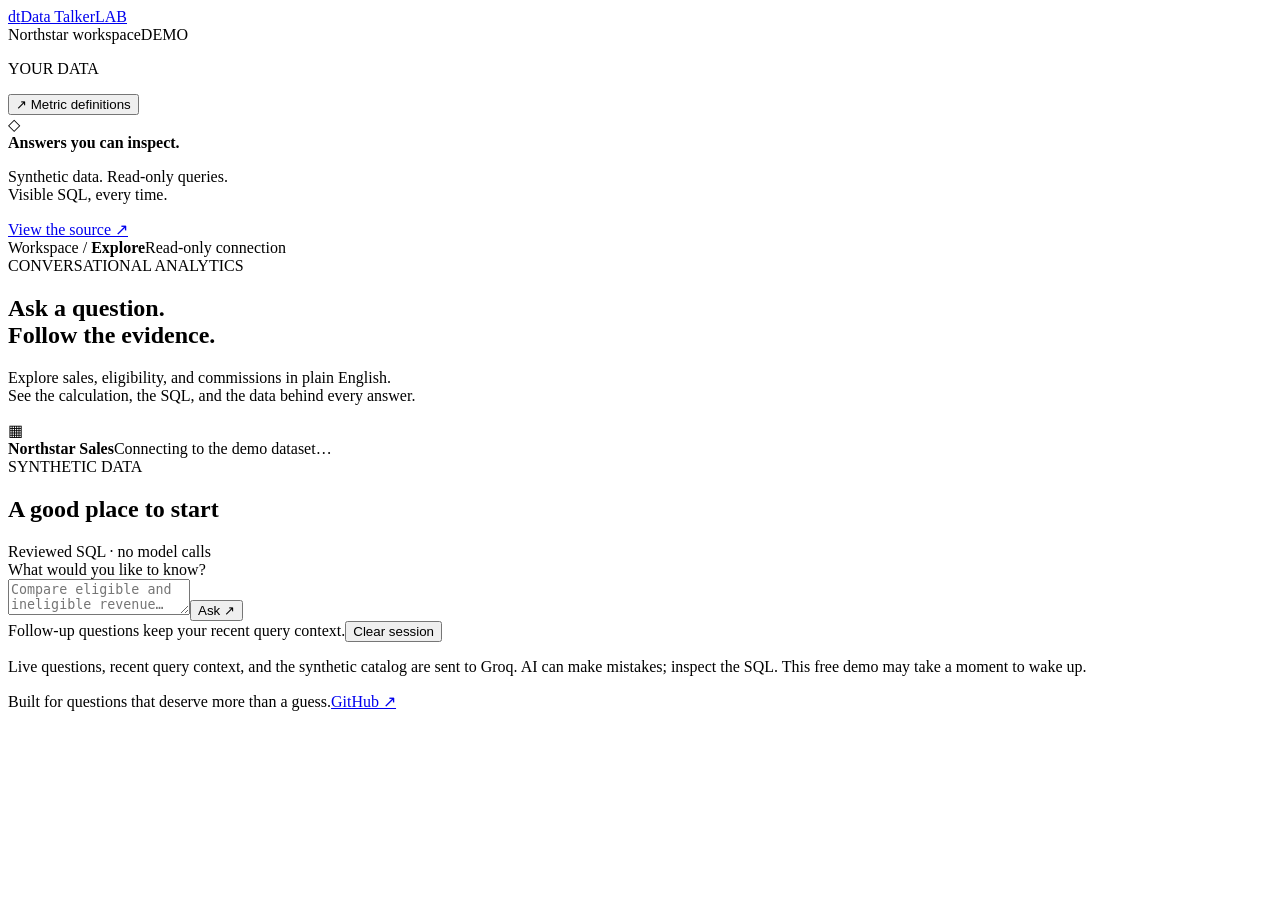
==== web/index.html @ b3b8bec2 "Ship grounded read-only conversational analytics demo" ====
<!doctype html><html lang="en"><head><meta charset="utf-8"><meta name="viewport" content="width=device-width,initial-scale=1"><title>Data Talker — Questions into evidence</title><link rel="stylesheet" href="/assets/style.css"><script src="/assets/app.js" defer></script></head><body><aside class="sidebar"><a class="brand" href="/" aria-label="Data Talker home"><span class="logo">d<span>t</span></span>Data Talker<span class="beta">LAB</span></a><div class="workspace"><span class="dot"></span><span>Northstar workspace</span><span class="tag">DEMO</span></div><p class="section-label">YOUR DATA</p><div id="tables" class="tables"></div><button id="definitions" class="subtle">↗ Metric definitions</button><div class="side-bottom"><div class="security-icon">◇</div><strong>Answers you can inspect.</strong><p>Synthetic data. Read-only queries.<br>Visible SQL, every time.</p><a href="https://github.com/aryanparab/Data-Talker" target="_blank" rel="noopener">View the source ↗</a></div></aside><main><header><span>Workspace <span class="slash">/</span> <b>Explore</b></span><span class="system"><span class="dot"></span>Read-only connection</span></header><section class="intro"><div class="eyebrow">CONVERSATIONAL ANALYTICS</div><h1>Ask a question.<br><span>Follow the evidence.</span></h1><p>Explore sales, eligibility, and commissions in plain English.<br>See the calculation, the SQL, and the data behind every answer.</p><div class="dataset"><span class="dataset-symbol">▦</span><div><strong id="dataset-title">Northstar Sales</strong><span id="dataset-meta">Connecting to the demo dataset…</span></div><span class="dataset-badge">SYNTHETIC DATA</span></div></section><section class="starter" aria-label="Verified examples"><div class="section-heading"><h2>A good place to start</h2><span>Reviewed SQL · no model calls</span></div><div id="examples" class="examples"></div></section><section id="conversation" aria-live="polite"></section><section class="composer-section"><form id="query-form"><label for="question">What would you like to know?</label><div class="input-row"><textarea id="question" rows="2" maxlength="1200" placeholder="Compare eligible and ineligible revenue…" required minlength="2"></textarea><button id="send" type="submit" aria-label="Run question">Ask <span>↗</span></button></div><div class="composer-footer"><span>Follow-up questions keep your recent query context.</span><button type="button" id="clear">Clear session</button></div></form><p class="privacy">Live questions, recent query context, and the synthetic catalog are sent to Groq. AI can make mistakes; inspect the SQL. This free demo may take a moment to wake up.</p></section><footer><span>Built for questions that deserve more than a guess.</span><a href="https://github.com/aryanparab/Data-Talker" target="_blank" rel="noopener">GitHub ↗</a></footer></main><dialog id="definition-dialog"><div class="dialog-head"><h2>How the metrics work</h2><button id="close-dialog" aria-label="Close definitions">×</button></div><p>These definitions are supplied to the model alongside the current schema.</p><div id="definition-list"></div></dialog></body></html>
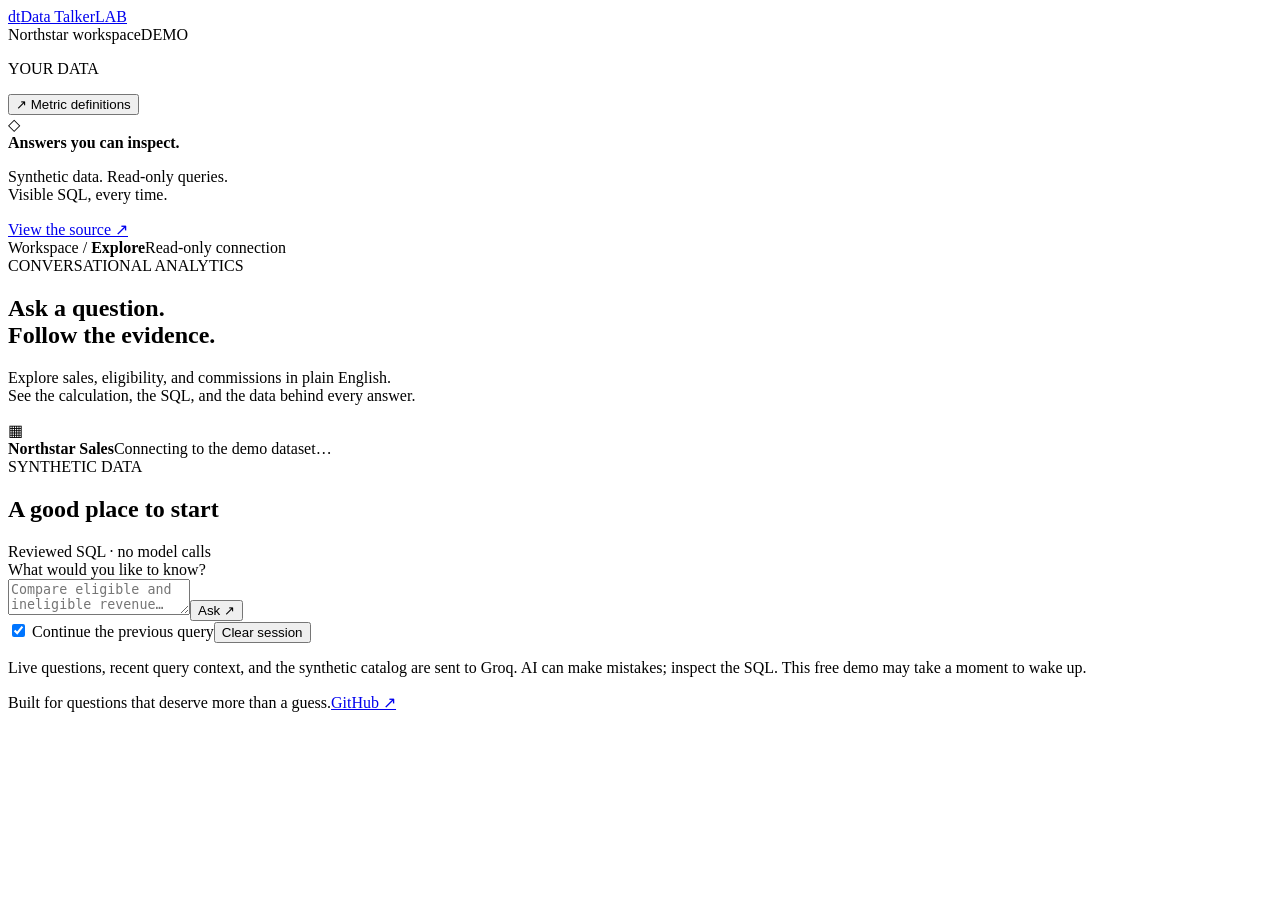
==== commit 606eedd6: "Preserve grouped follow-ups and make source reviewable" ====
--- a/web/index.html
+++ b/web/index.html
@@ -1 +1,117 @@
-<!doctype html><html lang="en"><head><meta charset="utf-8"><meta name="viewport" content="width=device-width,initial-scale=1"><title>Data Talker — Questions into evidence</title><link rel="stylesheet" href="/assets/style.css"><script src="/assets/app.js" defer></script></head><body><aside class="sidebar"><a class="brand" href="/" aria-label="Data Talker home"><span class="logo">d<span>t</span></span>Data Talker<span class="beta">LAB</span></a><div class="workspace"><span class="dot"></span><span>Northstar workspace</span><span class="tag">DEMO</span></div><p class="section-label">YOUR DATA</p><div id="tables" class="tables"></div><button id="definitions" class="subtle">↗ Metric definitions</button><div class="side-bottom"><div class="security-icon">◇</div><strong>Answers you can inspect.</strong><p>Synthetic data. Read-only queries.<br>Visible SQL, every time.</p><a href="https://github.com/aryanparab/Data-Talker" target="_blank" rel="noopener">View the source ↗</a></div></aside><main><header><span>Workspace <span class="slash">/</span> <b>Explore</b></span><span class="system"><span class="dot"></span>Read-only connection</span></header><section class="intro"><div class="eyebrow">CONVERSATIONAL ANALYTICS</div><h1>Ask a question.<br><span>Follow the evidence.</span></h1><p>Explore sales, eligibility, and commissions in plain English.<br>See the calculation, the SQL, and the data behind every answer.</p><div class="dataset"><span class="dataset-symbol">▦</span><div><strong id="dataset-title">Northstar Sales</strong><span id="dataset-meta">Connecting to the demo dataset…</span></div><span class="dataset-badge">SYNTHETIC DATA</span></div></section><section class="starter" aria-label="Verified examples"><div class="section-heading"><h2>A good place to start</h2><span>Reviewed SQL · no model calls</span></div><div id="examples" class="examples"></div></section><section id="conversation" aria-live="polite"></section><section class="composer-section"><form id="query-form"><label for="question">What would you like to know?</label><div class="input-row"><textarea id="question" rows="2" maxlength="1200" placeholder="Compare eligible and ineligible revenue…" required minlength="2"></textarea><button id="send" type="submit" aria-label="Run question">Ask <span>↗</span></button></div><div class="composer-footer"><span>Follow-up questions keep your recent query context.</span><button type="button" id="clear">Clear session</button></div></form><p class="privacy">Live questions, recent query context, and the synthetic catalog are sent to Groq. AI can make mistakes; inspect the SQL. This free demo may take a moment to wake up.</p></section><footer><span>Built for questions that deserve more than a guess.</span><a href="https://github.com/aryanparab/Data-Talker" target="_blank" rel="noopener">GitHub ↗</a></footer></main><dialog id="definition-dialog"><div class="dialog-head"><h2>How the metrics work</h2><button id="close-dialog" aria-label="Close definitions">×</button></div><p>These definitions are supplied to the model alongside the current schema.</p><div id="definition-list"></div></dialog></body></html>
+<!doctype html>
+<html lang="en">
+  <head>
+    <meta charset="utf-8" />
+    <meta name="viewport" content="width=device-width,initial-scale=1" />
+    <title>Data Talker — Questions into evidence</title>
+    <link rel="stylesheet" href="/assets/style.css" />
+    <script src="/assets/app.js" defer></script>
+  </head>
+  <body>
+    <aside class="sidebar">
+      <a class="brand" href="/" aria-label="Data Talker home"
+        ><span class="logo">d<span>t</span></span
+        >Data Talker<span class="beta">LAB</span></a
+      >
+      <div class="workspace">
+        <span class="dot"></span><span>Northstar workspace</span
+        ><span class="tag">DEMO</span>
+      </div>
+      <p class="section-label">YOUR DATA</p>
+      <div id="tables" class="tables"></div>
+      <button id="definitions" class="subtle">↗ Metric definitions</button>
+      <div class="side-bottom">
+        <div class="security-icon">◇</div>
+        <strong>Answers you can inspect.</strong>
+        <p>Synthetic data. Read-only queries.<br />Visible SQL, every time.</p>
+        <a
+          href="https://github.com/aryanparab/Data-Talker"
+          target="_blank"
+          rel="noopener"
+          >View the source ↗</a
+        >
+      </div>
+    </aside>
+    <main>
+      <header>
+        <span>Workspace <span class="slash">/</span> <b>Explore</b></span
+        ><span class="system"
+          ><span class="dot"></span>Read-only connection</span
+        >
+      </header>
+      <section class="intro">
+        <div class="eyebrow">CONVERSATIONAL ANALYTICS</div>
+        <h1>Ask a question.<br /><span>Follow the evidence.</span></h1>
+        <p>
+          Explore sales, eligibility, and commissions in plain English.<br />See
+          the calculation, the SQL, and the data behind every answer.
+        </p>
+        <div class="dataset">
+          <span class="dataset-symbol">▦</span>
+          <div>
+            <strong id="dataset-title">Northstar Sales</strong
+            ><span id="dataset-meta">Connecting to the demo dataset…</span>
+          </div>
+          <span class="dataset-badge">SYNTHETIC DATA</span>
+        </div>
+      </section>
+      <section class="starter" aria-label="Verified examples">
+        <div class="section-heading">
+          <h2>A good place to start</h2>
+          <span>Reviewed SQL · no model calls</span>
+        </div>
+        <div id="examples" class="examples"></div>
+      </section>
+      <section id="conversation" aria-live="polite"></section>
+      <section class="composer-section">
+        <form id="query-form">
+          <label for="question">What would you like to know?</label>
+          <div class="input-row">
+            <textarea
+              id="question"
+              rows="2"
+              maxlength="1200"
+              placeholder="Compare eligible and ineligible revenue…"
+              required
+              minlength="2"
+            ></textarea
+            ><button id="send" type="submit" aria-label="Run question">
+              Ask <span>↗</span>
+            </button>
+          </div>
+          <div class="composer-footer">
+            <label class="followup-label"
+              ><input type="checkbox" id="follow-up" checked /> Continue the
+              previous query</label
+            ><button type="button" id="clear">Clear session</button>
+          </div>
+        </form>
+        <p class="privacy">
+          Live questions, recent query context, and the synthetic catalog are
+          sent to Groq. AI can make mistakes; inspect the SQL. This free demo
+          may take a moment to wake up.
+        </p>
+      </section>
+      <footer>
+        <span>Built for questions that deserve more than a guess.</span
+        ><a
+          href="https://github.com/aryanparab/Data-Talker"
+          target="_blank"
+          rel="noopener"
+          >GitHub ↗</a
+        >
+      </footer>
+    </main>
+    <dialog id="definition-dialog">
+      <div class="dialog-head">
+        <h2>How the metrics work</h2>
+        <button id="close-dialog" aria-label="Close definitions">×</button>
+      </div>
+      <p>
+        These definitions are supplied to the model alongside the current
+        schema.
+      </p>
+      <div id="definition-list"></div>
+    </dialog>
+  </body>
+</html>
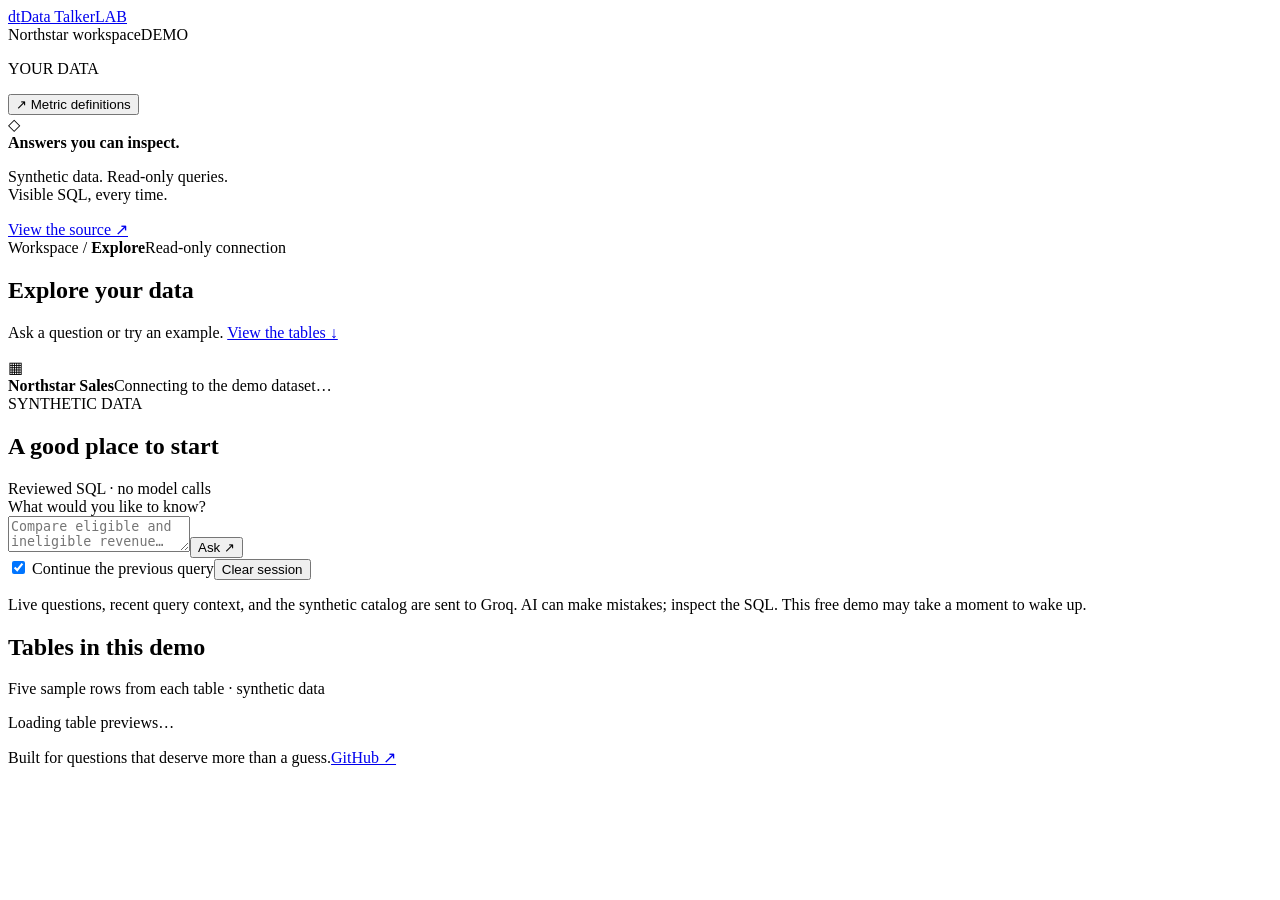
==== commit f4d9712e: "Add real table previews and shorten workspace introduction" ====
--- a/web/index.html
+++ b/web/index.html
@@ -4,10 +4,12 @@
     <meta charset="utf-8" />
     <meta name="viewport" content="width=device-width,initial-scale=1" />
     <title>Data Talker — Questions into evidence</title>
-    <link rel="stylesheet" href="/assets/style.css" />
-    <script src="/assets/app.js" defer></script>
+    <link rel="stylesheet" href="/assets/style.css?v=3" />
+    <script src="/assets/app.js?v=2" defer></script>
+    <link rel="stylesheet" href="/assets/previews.css" />
+    <script src="/assets/previews.js" defer></script>
   </head>
-  <body>
+  <body class="workspace-page">
     <aside class="sidebar">
       <a class="brand" href="/" aria-label="Data Talker home"
         ><span class="logo">d<span>t</span></span
@@ -25,7 +27,7 @@
         <strong>Answers you can inspect.</strong>
         <p>Synthetic data. Read-only queries.<br />Visible SQL, every time.</p>
         <a
-          href="https://github.com/aryanparab/Data-Talker"
+          href="https://github.com/aryanparab/Data-Talker/tree/prod"
           target="_blank"
           rel="noopener"
           >View the source ↗</a
@@ -40,11 +42,10 @@
         >
       </header>
       <section class="intro">
-        <div class="eyebrow">CONVERSATIONAL ANALYTICS</div>
-        <h1>Ask a question.<br /><span>Follow the evidence.</span></h1>
+        <h1>Explore your data</h1>
         <p>
-          Explore sales, eligibility, and commissions in plain English.<br />See
-          the calculation, the SQL, and the data behind every answer.
+          Ask a question or try an example.
+          <a href="#data-preview">View the tables ↓</a>
         </p>
         <div class="dataset">
           <span class="dataset-symbol">▦</span>
@@ -92,10 +93,23 @@
           may take a moment to wake up.
         </p>
       </section>
+      <section
+        class="data-preview-section"
+        id="data-preview"
+        aria-labelledby="preview-heading"
+      >
+        <div class="preview-section-head">
+          <h2 id="preview-heading">Tables in this demo</h2>
+          <p>Five sample rows from each table · synthetic data</p>
+        </div>
+        <div id="dataset-previews" aria-live="polite">
+          <p class="preview-loading">Loading table previews…</p>
+        </div>
+      </section>
       <footer>
         <span>Built for questions that deserve more than a guess.</span
         ><a
-          href="https://github.com/aryanparab/Data-Talker"
+          href="https://github.com/aryanparab/Data-Talker/tree/prod"
           target="_blank"
           rel="noopener"
           >GitHub ↗</a
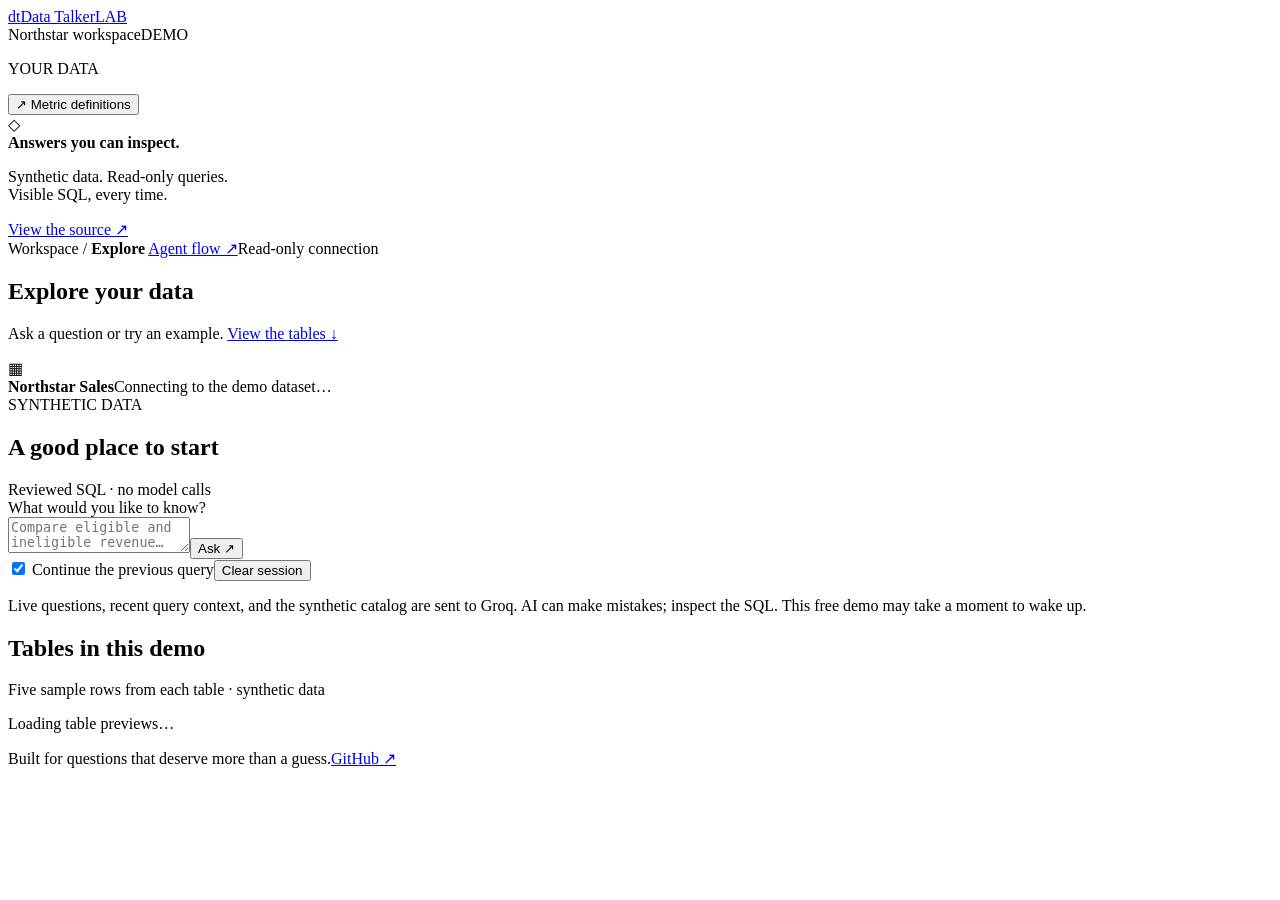
==== commit 2a8cd8d2: "Document agent workflow with visual flowchart and repair paths" ====
--- a/web/index.html
+++ b/web/index.html
@@ -36,7 +36,9 @@
     </aside>
     <main>
       <header>
-        <span>Workspace <span class="slash">/</span> <b>Explore</b></span
+        <span
+          >Workspace <span class="slash">/</span> <b>Explore</b>
+          <a class="flow-nav-link" href="/#agent-flow">Agent flow ↗</a></span
         ><span class="system"
           ><span class="dot"></span>Read-only connection</span
         >
